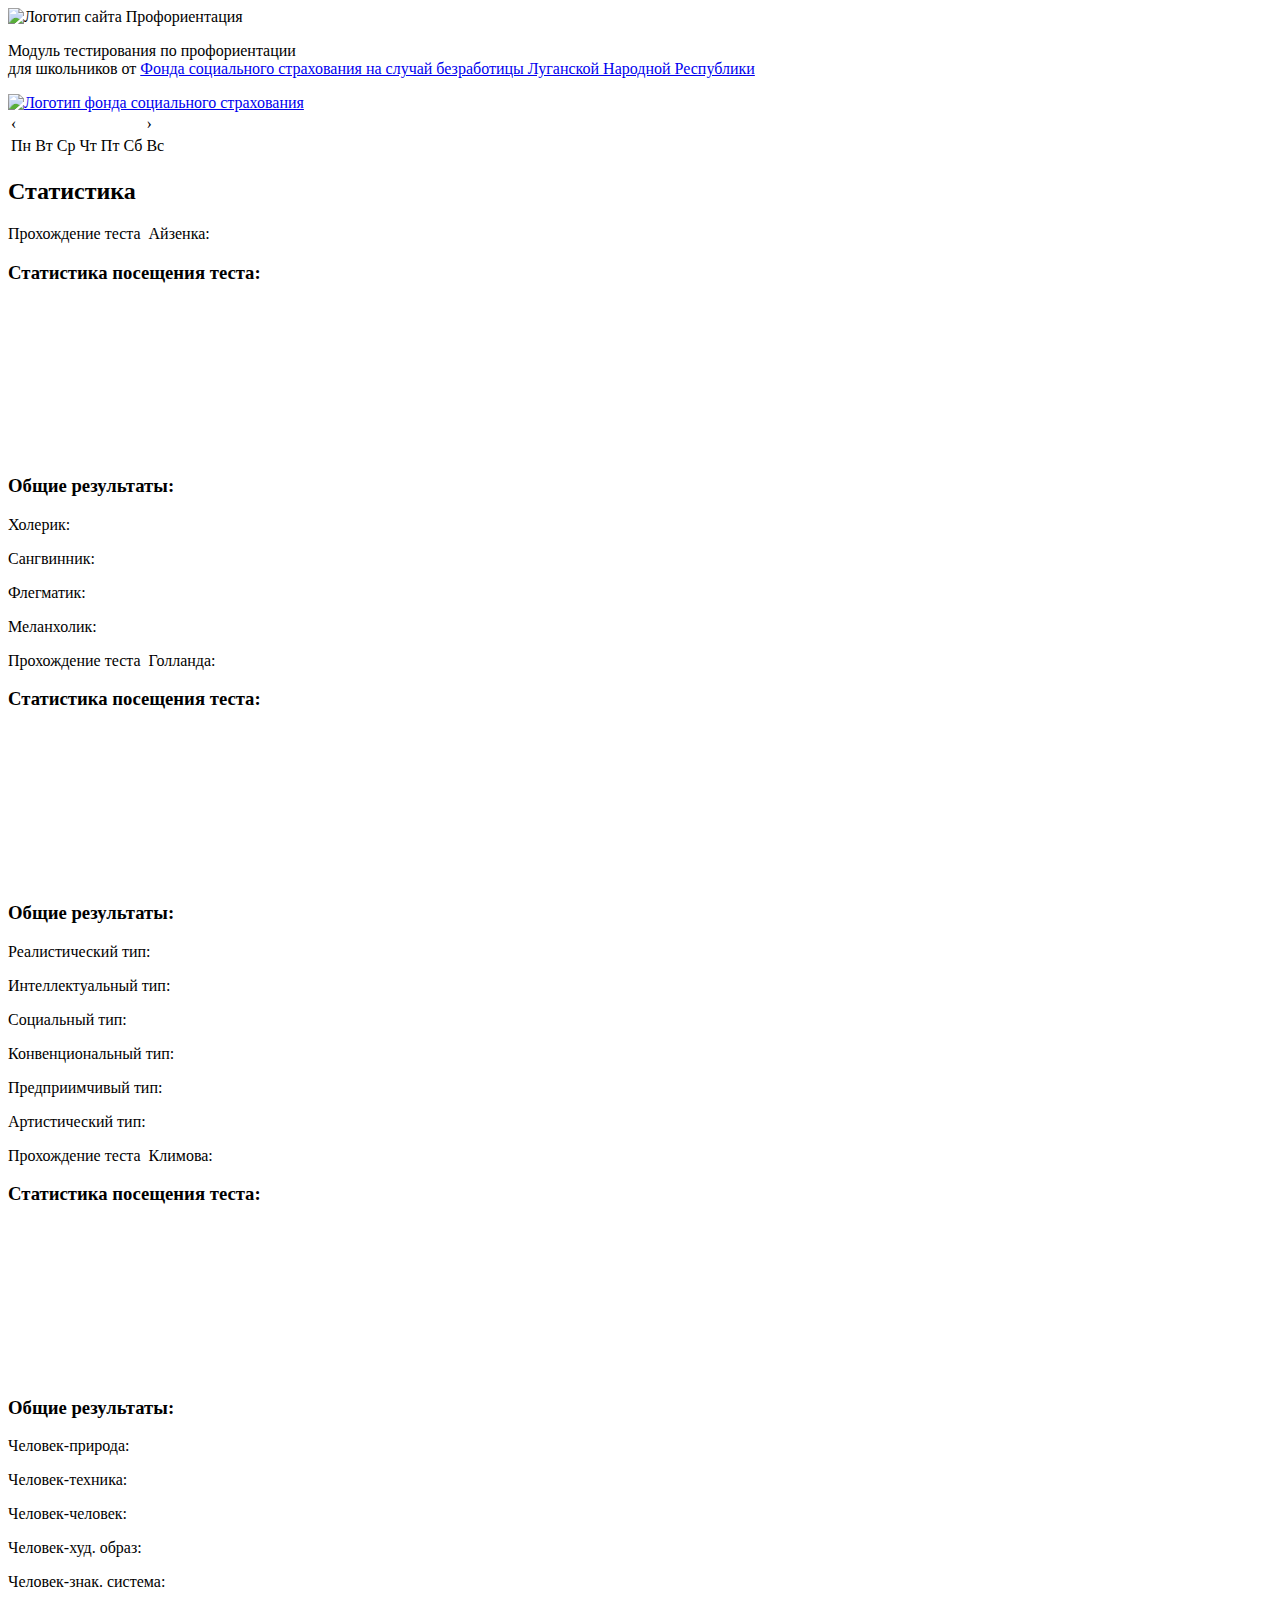
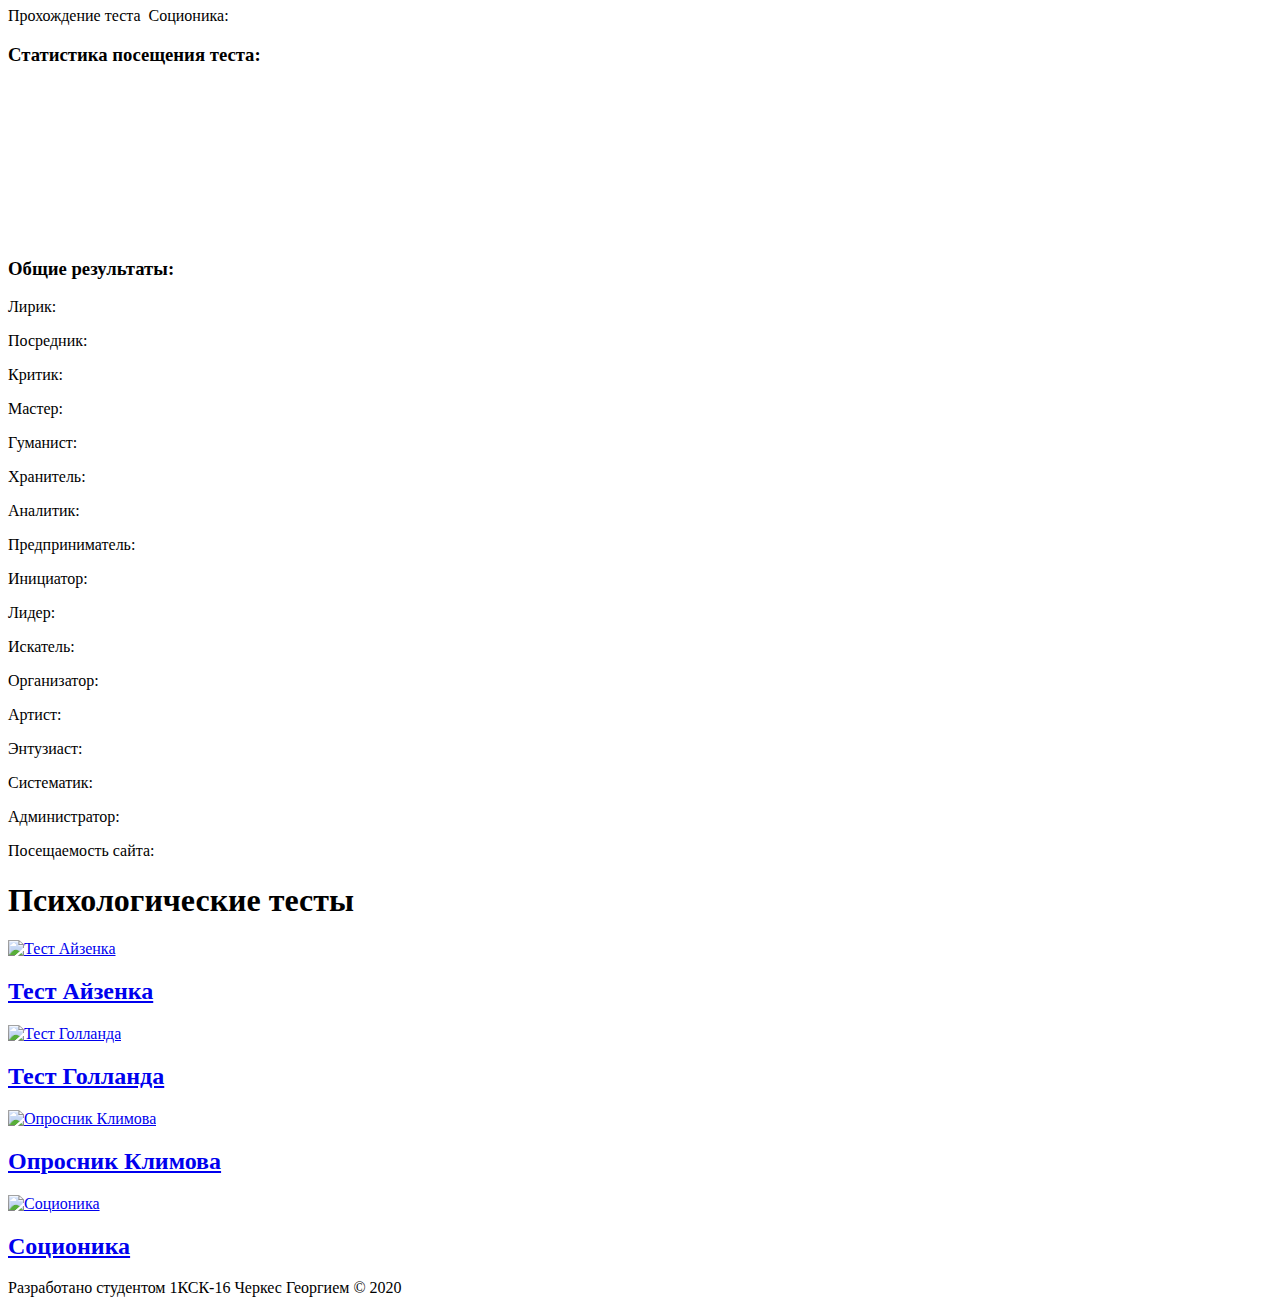
==== index.html @ f9b67e3a "index" ====
<!DOCTYPE html>
<html lang="ru">
<head>
	<meta charset="UTF-8">
	<meta name="viewport" content="width=device-width, user-scalable=no">
	<meta name="description" content="Психологические тесты для определения профориентации">
	<meta name="robots" content="index">
	<!-- <base href="https://gillgate.github.io/career-guidance/"> -->
	<link rel="stylesheet" href="css/style.min.css">
	<title>Профориентация</title>
</head>
<body>
	<header class="header">
		<div class="container header__wrapper">
			<a class="header__logo">
				<img src="img/logo.png" alt="Логотип сайта Профориентация">
			</a>
			<p class="header__caption">
				<span>Модуль тестирования по профориентации</span> <br>
				для школьников от <a href="https://www.fssblnr.su">Фонда социального страхования на случай безработицы Луганской Народной Республики</a>
			</p>
			<a href="https://www.fssblnr.su" class="header__logo header__logo--fss" target="_blank">
				<img src="img/fsslnr.png" alt="Логотип фонда социального страхования">
			</a>
		</div>
	</header>
	<main class="main">
		<div class="container">
			<div class="main__wrapper">
				<aside class=" main__aside aside">
					<div class="aside__calendar">
						<table id="calendar2">
						  <thead>
						    <tr><td>‹</td><td colspan="5"></td><td>›
						    </td></tr><tr><td>Пн</td><td>Вт</td><td>Ср</td><td>Чт</td><td>Пт</td><td>Сб</td><td>Вс
						  <tbody>
						</tbody></td></tr></thead></table>
					</div>
					<div class="aside__data">
						<h2 class="aside__title">
							Статистика
						</h2>
						<div class="statistic">
							<div class="statistic__item">
								<p class="statistic__text">
									Прохождение теста&nbsp;<span class="statistic__open"> Айзенка</span>: <span id="statTestIsenk"></span>
								</p>
								<div class="statistic__data">
									<div class="statistic__leftside">
										<h3 class="statistic__title">Статистика посещения теста:</h3>
										<div class="chart-container statistic__chart">
											<canvas id="isenkStatisitc"></canvas>
										</div>
									</div>
									<div class="statistic__rightside statistic__rightside--isenk">
										<h3 class="statistic__title">Общие результаты:</h3>
										<div class="statistic__dataList">
											<p class="statistic__dataItem">
												Холерик: <span id="statTestIsenkHol"></span>
											</p>
											<p class="statistic__dataItem">
												Сангвинник: <span id="statTestIsenkSan"></span>
											</p>
											<p class="statistic__dataItem">
												Флегматик: <span id="statTestIsenkPhl"></span>
											</p>
											<p class="statistic__dataItem">
												Меланхолик: <span id="statTestIsenkMel"></span>
											</p>
										</div>
										<div class="statistic__close"></div>
									</div>
								</div>
							</div>
							<div class="statistic__item">
								<p class="statistic__text">
									Прохождение теста&nbsp;<span class="statistic__open"> Голланда</span>: <span id="statTestGolland"></span>
								</p>
								<div class="statistic__data">
									<div class="statistic__leftside">
										<h3 class="statistic__title">Статистика посещения теста:</h3>
										<div class="chart-container statistic__chart">
											<canvas id="gollandStatisitc"></canvas>
										</div>
									</div>
									<div class="statistic__rightside statistic__rightside--golland">
										<h3 class="statistic__title">Общие результаты:</h3>
										<div class="statistic__dataList">
											<p class="statistic__dataItem">
												Реалистический тип: <span id="statTestGollandReal"></span>
											</p>
											<p class="statistic__dataItem">
												Интеллектуальный тип: <span id="statTestGollandInt"></span>
											</p>
											<p class="statistic__dataItem">
												Социальный тип: <span id="statTestGollandSoc"></span>
											</p>
											<p class="statistic__dataItem">
												Конвенциональный тип: <span id="statTestGollandCon"></span>
											</p>
											<p class="statistic__dataItem">
												Предприимчивый тип: <span id="statTestGollandPredp"></span>
											</p>
											<p class="statistic__dataItem">
												Артистический тип: <span id="statTestGollandArt"></span>
											</p>
										</div>
										<div class="statistic__close"></div>
									</div>
								</div>
							</div>
							<div class="statistic__item">
								<p class="statistic__text">
									Прохождение теста&nbsp;<span class="statistic__open"> Климова</span>: <span id="statTestDDO"></span>
								</p>
								<div class="statistic__data">
									<div class="statistic__leftside">
										<h3 class="statistic__title">Статистика посещения теста:</h3>
										<div class="chart-container statistic__chart">
											<canvas id="ddoStatisitc"></canvas>
										</div>
									</div>
									<div class="statistic__rightside statistic__rightside--ddo">
										<h3 class="statistic__title">Общие результаты:</h3>
										<div class="statistic__dataList">
											<p class="statistic__dataItem">
												Человек-природа: <span id="statTestDDOHumN"></span>
											</p>
											<p class="statistic__dataItem">
												Человек-техника: <span id="statTestDDOHumT"></span>
											</p>
											<p class="statistic__dataItem">
												Человек-человек: <span id="statTestDDOHumH"></span>
											</p>
											<p class="statistic__dataItem">
												Человек-худ. образ: <span id="statTestDDOHumA"></span>
											</p>
											<p class="statistic__dataItem">
												Человек-знак. система: <span id="statTestDDOHumS"></span>
											</p>
										</div>
										<div class="statistic__close"></div>
									</div>
								</div>
							</div>
							<div class="statistic__item">
								<p class="statistic__text">
									Прохождение теста&nbsp;<span class="statistic__open"> Соционика</span>: <span id="statTestSocio"></span>
								</p>
								<div class="statistic__data">
									<div class="statistic__leftside">
										<h3 class="statistic__title">Статистика посещения теста:</h3>
										<div class="chart-container statistic__chart">
											<canvas id="socioStatisitc"></canvas>
										</div>
									</div>
									<div class="statistic__rightside statistic__rightside--socio">
										<h3 class="statistic__title">Общие результаты:</h3>
										<div class="statistic__dataList">
											<div class="statistic__dataBlock">
												<p class="statistic__dataItem">
													Лирик: <span id="statTestSocio--iiei"></span>
												</p>
												<p class="statistic__dataItem">
													Посредник: <span id="statTestSocio--iies"></span>
												</p>
												<p class="statistic__dataItem">
													Критик: <span id="statTestSocio--iili"></span>
												</p>
												<p class="statistic__dataItem">
													Мастер: <span id="statTestSocio--iils"></span>
												</p>
												<p class="statistic__dataItem">
													Гуманист: <span id="statTestSocio--irei"></span>
												</p>
												<p class="statistic__dataItem">
													Хранитель: <span id="statTestSocio--ires"></span>
												</p>
												<p class="statistic__dataItem">
													Аналитик: <span id="statTestSocio--irli"></span>
												</p>
												<p class="statistic__dataItem">
													Предприниматель: <span id="statTestSocio--erli"></span>
												</p>
											</div>
											<div class="statistic__dataBlock">
												<p class="statistic__dataItem">
													Инициатор: <span id="statTestSocio--eiei"></span>
												</p>
												<p class="statistic__dataItem">
													Лидер: <span id="statTestSocio--eies"></span>
												</p>
												<p class="statistic__dataItem">
													Искатель: <span id="statTestSocio--eili"></span>
												</p>
												<p class="statistic__dataItem">
													Организатор: <span id="statTestSocio--eils"></span>
												</p>
												<p class="statistic__dataItem">
													Артист: <span id="statTestSocio--erei"></span>
												</p>
												<p class="statistic__dataItem">
													Энтузиаст: <span id="statTestSocio--eres"></span>
												</p>
												<p class="statistic__dataItem">
													Систематик: <span id="statTestSocio--irls"></span>
												</p>
												<p class="statistic__dataItem">
													Администратор: <span id="statTestSocio--erls"></span>
												</p>
											</div>
										</div>
										<div class="statistic__close"></div>
									</div>
								</div>
							</div>
						</div>
						<p class="aside__text">
							Посещаемость сайта: <span id="statTotal"></span>
						</p>
					</div>
				</aside>
				<section class="main__content home">
					<h1 class="home__title">Психологические тесты</h1>
					<div class="home__list">
						<a href="isenk.html" class="home__item">
							<div class="home__image">
								<img src="img/isenk-bg.jpg" alt="Тест Айзенка">
							</div>
							<h2 class="home__testName">Тест Айзенка</h2>
						</a>
						<a href="golland.html" class="home__item">
							<div class="home__image">
								<img src="img/golland-bg.jpg" alt="Тест Голланда">
							</div>
							<h2 class="home__testName">Тест Голланда</h2>
						</a>
						<a href="ddo.html" class="home__item">
							<div class="home__image">
								<img src="img/ddo-bg.jpg" alt="Опросник Климова">
							</div>
							<h2 class="home__testName">Опросник Климова</h2>
						</a>
						<a href="socio.html" class="home__item">
							<div class="home__image">
								<img src="img/socio-bg.jpg" alt="Соционика">
							</div>
							<h2 class="home__testName">Соционика</h2>
						</a>
					</div>
				</section>
			</div>
		</div>
	</main>
	<footer class="footer">
		<p class="footer__text">
			Разработано студентом 1КСК-16 Черкес Георгием © 2020
		</p>
	</footer>








	<script src="js/all.js"></script>
	<!-- Yandex.Metrika counter --> 
	<script type="text/javascript"> (function(m,e,t,r,i,k,a){m[i]=m[i]||function(){(m[i].a=m[i].a||[]).push(arguments)}; m[i].l=1*new Date();k=e.createElement(t),a=e.getElementsByTagName(t)[0],k.async=1,k.src=r,a.parentNode.insertBefore(k,a)}) (window, document, "script", "https://mc.yandex.ru/metrika/tag.js", "ym"); ym(64530541, "init", { clickmap:true, trackLinks:true, accurateTrackBounce:true, webvisor:true }); </script> <noscript><div><img src="https://mc.yandex.ru/watch/64530541" style="position:absolute; left:-9999px;" alt=""></div></noscript>
	<!-- /Yandex.Metrika counter -->
	<!-- Google Analytics -->
	<script async="" src="https://www.googletagmanager.com/gtag/js?id=UA-168129735-1"></script>
	<script>
	  window.dataLayer = window.dataLayer || [];
	  function gtag(){dataLayer.push(arguments);}
	  gtag('js', new Date());

	  gtag('config', 'UA-168129735-1');
	</script>
	<!-- /Google Analytics -->
</body>
</html>
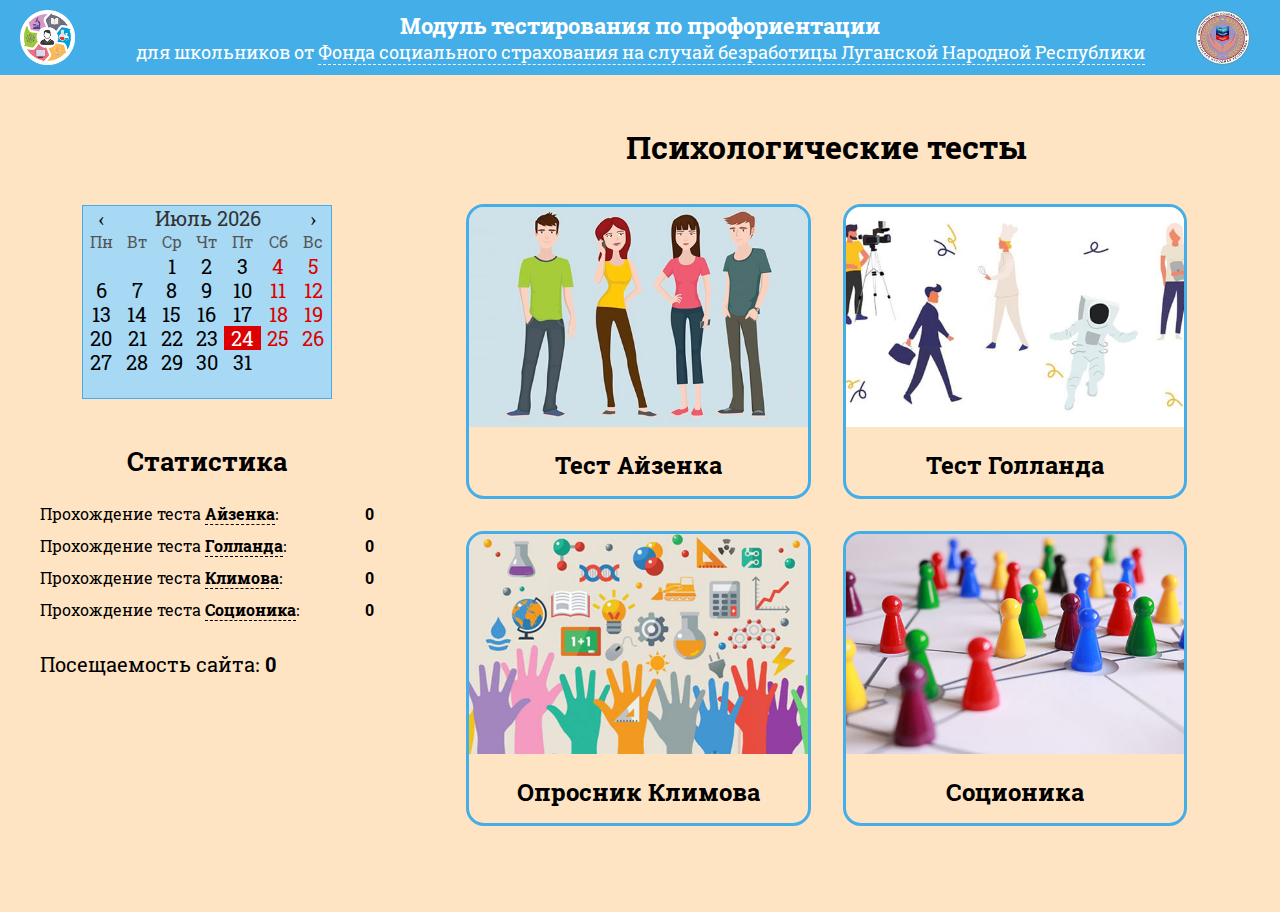
==== commit ee796ff9: "Update index.html" ====
--- a/index.html
+++ b/index.html
@@ -17,9 +17,9 @@
 			</a>
 			<p class="header__caption">
 				<span>Модуль тестирования по профориентации</span> <br>
-				для школьников от <a href="https://www.fssblnr.su">Фонда социального страхования на случай безработицы Луганской Народной Республики</a>
+				для школьников от <a href="https://rcz-lnr.ru/">Фонда социального страхования на случай безработицы Луганской Народной Республики</a>
 			</p>
-			<a href="https://www.fssblnr.su" class="header__logo header__logo--fss" target="_blank">
+			<a href="https://rcz-lnr.ru/" class="header__logo header__logo--fss" target="_blank">
 				<img src="img/fsslnr.png" alt="Логотип фонда социального страхования">
 			</a>
 		</div>
@@ -254,7 +254,7 @@
 	</main>
 	<footer class="footer">
 		<p class="footer__text">
-			Разработано студентом 1КСК-16 Черкес Георгием © 2020
+			 
 		</p>
 	</footer>
 
@@ -280,4 +280,4 @@
 	</script>
 	<!-- /Google Analytics -->
 </body>
-</html>+</html>
--- a/css/style.min.css
+++ b/css/style.min.css
@@ -0,0 +1 @@
+@font-face{font-family:'Roboto Slab';src:url(../fonts/RobotoSlab-Regular.woff2) format('woff2'),url(../fonts/RobotoSlab-Regular.woff) format('woff');font-weight:400;font-style:normal;font-display:fallback}@font-face{font-family:'Roboto Slab';src:url(../fonts/RobotoSlab-Bold.woff2) format('woff2'),url(../fonts/RobotoSlab-Bold.woff) format('woff');font-weight:700;font-style:normal;font-display:fallback}@-webkit-keyframes chartjs-render-animation{from{opacity:.99}to{opacity:1}}@keyframes chartjs-render-animation{from{opacity:.99}to{opacity:1}}.chartjs-render-monitor{-webkit-animation:1ms chartjs-render-animation;animation:1ms chartjs-render-animation}.chartjs-size-monitor,.chartjs-size-monitor-expand,.chartjs-size-monitor-shrink{position:absolute;direction:ltr;left:0;top:0;right:0;bottom:0;overflow:hidden;pointer-events:none;visibility:hidden;z-index:-1}.chartjs-size-monitor-expand>div{position:absolute;width:1000000px;height:1000000px;left:0;top:0}.chartjs-size-monitor-shrink>div{position:absolute;width:200%;height:200%;left:0;top:0}blockquote,body,code,dd,div,dl,dt,fieldset,form,h1,h2,h3,h4,h5,h6,input,li,p,pre,td,textarea,th,ul{margin:0;padding:0}table{border-collapse:collapse;border-spacing:0}abbr,fieldset,img{border:0}address,caption,cite,code,dfn,em,strong,th,var{font-style:normal;font-weight:400}ul li{list-style:none}caption,th{text-align:left}h1,h2,h3,h4,h5,h6{font-size:100%;font-weight:400}sup{vertical-align:text-top}sub{vertical-align:text-bottom}input,select,textarea{font-family:inherit;font-size:inherit;font-weight:inherit}legend{color:#000}article,aside,details,figcaption,figure,footer,header,hgroup,main,menu,nav,section{display:block}html{overflow-x:hidden;font-family:"Roboto Slab","Times New Roman",serif;font-size:16px}body{background:bisque}img{max-width:100%;height:auto}.header{background:#43aee8}.header a{color:#fff;text-decoration:none;transition:color .3s}.header a[href]:active{color:#ccc}.header__wrapper{display:flex;flex-wrap:wrap;margin-left:0;margin-right:0;align-items:center;padding:10px 0}.header__logo{display:flex;align-items:center;color:#fff;text-decoration:none}.header__logo img{width:55px;padding-right:10px}.header__caption{text-align:center;color:#fff;margin:0 auto;box-sizing:border-box;font-size:1.125rem}.header__caption span{font-weight:700;font-size:1.4rem}.header__caption a{border-bottom:1px dashed #fff}.header__nav{margin-left:auto}.header__nav a{margin-left:20px}.container{max-width:1400px;margin:0 auto;padding-left:20px;padding-right:20px}.main__wrapper{display:flex;flex-wrap:wrap;margin-left:0;margin-right:0;justify-content:space-around}.main__aside{box-sizing:border-box;word-wrap:break-word;margin-left:0;margin-right:0;width:calc(33.333333333333336% - 0px);max-width:334px}.main__content{box-sizing:border-box;word-wrap:break-word;margin-left:0;margin-right:0;width:calc(66.66666666666667% - 0px)}.aside{padding-top:130px}.aside span{font-weight:700}.aside__calender{height:194px}.aside #calendar2{width:250px;margin:0 auto;line-height:1.2em;font-size:20px;text-align:center;border:1px solid #43aee8;background:#a7d9f4}.aside #calendar2 thead tr:last-child{font-size:16px;color:#555}.aside #calendar2 thead tr:nth-child(1) td:nth-child(2){color:#323232}.aside #calendar2 thead tr:first-child td:nth-child(odd){cursor:pointer;-webkit-user-select:none;-moz-user-select:none;-ms-user-select:none;user-select:none}.aside #calendar2 tbody td{color:#000}.aside #calendar2 #calendar2 .holiday,.aside #calendar2 tbody td:nth-child(n+6){color:#dc0000}.aside #calendar2 tbody td.today{background:#dc0000;color:#fff}.aside__title{margin:45px 0 25px;text-align:center;font-size:26px;font-weight:700}.aside__text{margin-top:30px;font-size:20px}.statistic__item{position:relative;margin-bottom:10px}.statistic__text{display:flex}.statistic__text span:last-child{padding-left:20px;margin-left:auto}.statistic__open{border-bottom:1px dashed #000;cursor:pointer}.statistic__data{display:none;background:bisque;border:2px solid #0037a1;border-radius:20px;position:absolute;top:0;right:0;transform:translateX(101%) translateY(-40%);box-shadow:0 16px 38px -12px rgba(0,0,0,.3),0 4px 25px 0 rgba(0,0,0,.08),0 8px 10px -5px rgba(0,0,0,.14)}.statistic__leftside{width:350px;padding:0 20px;align-self:center}.statistic__chart{width:100%;height:175px;margin:0 auto 15px;position:relative}.statistic__rightside{padding:0 20px;border-left:1px solid #0037a1;position:relative}.statistic__rightside--isenk{width:250px}.statistic__rightside--isenk .statistic__dataItem{width:200px;margin-top:20px}.statistic__rightside--golland{width:260px}.statistic__rightside--golland .statistic__dataItem{margin-top:10px}.statistic__rightside--ddo{width:260px}.statistic__rightside--ddo .statistic__dataItem{margin-top:15px}.statistic__rightside--socio{width:400px}.statistic__rightside--socio .statistic__title{margin-bottom:0}.statistic__rightside--socio .statistic__dataList{display:flex}.statistic__rightside--socio .statistic__dataItem{margin-top:10px}.statistic__title{font-size:20px;font-weight:700;margin:15px 0}.statistic__dataBlock{width:185px;margin-bottom:20px}.statistic__dataBlock:first-child{margin-right:auto}.statistic__dataItem{width:inherit;display:flex}.statistic__dataItem span{margin-left:auto}.statistic__close{position:absolute;top:8px;right:10px;width:28px;height:28px;opacity:.3;cursor:pointer;transition:opacity .3s}.statistic__close:hover{opacity:1}.statistic__close:after,.statistic__close:before{position:absolute;left:15px;content:'';height:29px;width:3px;background-color:#0037a1}.statistic__close:before{transform:rotate(45deg)}.statistic__close:after{transform:rotate(-45deg)}.home{margin-top:50px}.home__title{font-size:2rem;font-weight:700;text-align:center}.home__list{display:flex;flex-wrap:wrap;box-sizing:border-box;word-wrap:break-word;width:calc(100% - 0px);justify-content:center;margin:20px auto}.home__item{box-sizing:border-box;word-wrap:break-word;width:calc(41.66666666666667% - 0px);margin:16px;text-decoration:none;color:#000;font-size:1.5rem;text-align:center;border:3px solid #43aee8;border-radius:18px;transition:border .3s}.home__item:hover{border-color:#0037a1}.home__image img{border-radius:15px 15px 0 0;width:100%;height:220px;-o-object-fit:cover;object-fit:cover}.home__testName{padding:15px 5px;font-weight:700}.reveal{text-align:center;font-size:1.125rem;margin-top:50px}.reveal__wrapper{padding-bottom:18px}.reveal__description{width:800px;margin:0 auto}.reveal__image{width:600px;min-height:340px;margin:0 auto -77px}.reveal__title{display:inline-block;padding:10px 24px;font-size:2.5rem;font-weight:700}.reveal__text{margin-top:30px;padding:0 110px}.reveal__text span{font-weight:700}.reveal__btn{margin:35px 0;padding:12px 24px;font-family:"Roboto Slab","Times New Roman",serif;font-size:1.438rem;background-color:#f55a4e;color:#000;text-decoration:none;border:3px solid bisque;border-radius:8px;transition:color .3s,background .3s;cursor:pointer}.reveal__btn:hover{background-color:#f32c1e}.reveal__btn:focus{outline:0;color:#00000078}.reveal__result{display:none}.reveal--isenk .reveal__title{background-color:rgba(207,225,233,.8)}.reveal--golland .reveal__title{background-color:rgba(255,255,255,.8)}.reveal--ddo .reveal__title{background-color:rgba(233,227,215,.8)}.reveal--socio .reveal__title{background-color:rgba(235,229,241,.5)}.test{display:none;text-align:center}.test__title{margin-top:-26px;margin-bottom:30px;font-size:2.25rem;font-weight:700}.test__caption{font-size:1.375rem}.test__order{margin-top:30px;font-size:1.25rem}.test__order span{font-weight:700}.test__item{width:1000px;margin:0 auto;display:none;box-sizing:border-box}.test__item--active{display:block}.test__buttons{display:flex;flex-wrap:wrap;justify-content:center;margin:30px 0 0}.test__button{cursor:pointer;-webkit-user-select:none;-moz-user-select:none;-ms-user-select:none;user-select:none}.test__button input{display:none}.test__imgWrapper{width:100%;height:100%;margin:0;display:flex;flex-direction:column}.test__imgWrapper figcaption{margin:auto;padding:20px;font-size:1.563rem}.test__btn{display:inline-block;margin:30px 0}.isenk__item{width:820px;padding:0 40px;border:4px solid #0037a1;border-radius:25px}.isenk__title{display:flex;justify-content:center;align-items:center;min-height:111px;margin-top:30px;font-size:1.75rem}.isenk__buttons{margin:55px 0 50px;font-size:1.563rem}.isenk__button{padding:10px 0;display:inline-block;width:98px;border-radius:5px;transition:background .2s}.isenk__button--yes{background-color:#4caf50;margin-right:25px}.isenk__button--yes:hover{background-color:#449d48}.isenk__button--no{background-color:#f44336}.isenk__button--no:hover{background-color:#e11b0c}.golddo__button{width:370px;transition:border .3s;border:3px solid #43aee8;border-radius:34px;box-shadow:0 16px 38px -12px rgba(0,0,0,.3),0 4px 25px 0 rgba(0,0,0,.08),0 8px 10px -5px rgba(0,0,0,.14)}.golddo__button:hover{border-color:#0037a1}.golddo__button:first-child{margin-right:50px}.golddo__image{height:250px}.golddo__image img{width:100%;height:100%;-o-object-fit:cover;object-fit:cover;border-radius:30px 30px 0 0;opacity:0;transition:opacity .3s}.golddo__image img.loaded{opacity:1}.socio .test__title{margin-top:0;margin-bottom:-16px}.socio__item{position:relative}.socio__order{display:inline-block;margin:0;padding:5px 10px;border-radius:10px;background:#f55549;position:absolute;top:-18px;left:50%;transform:translateX(-50%)}.socio__buttons{width:700px;margin:80px auto;padding:30px 50px;background:#ebf6fd;border-radius:25px;box-sizing:border-box;box-shadow:0 16px 38px -12px rgba(0,0,0,.3),0 4px 25px 0 rgba(0,0,0,.08),0 8px 10px -5px rgba(0,0,0,.14)}.socio__button{display:flex;justify-content:center;align-items:center;min-height:78px;margin:20px 0;padding:15px 55px;font-size:1.625rem;background:#fff;border-radius:20px;transition:background .4s;box-shadow:0 2px 2px 0 rgba(0,0,0,.14),0 3px 1px -2px rgba(0,0,0,.2),0 1px 5px 0 rgba(0,0,0,.12)}.socio__button:hover{background:#eee}.socio .test__btn{margin-top:-40px}.testResult{margin-bottom:40px}.testResult__wrapper{width:900px;margin:70px auto;font-size:1.125rem}.testResult__item{display:none}.testResult__caption{font-size:1.375rem}.testResult__image{width:270px;min-height:340px;margin:30px auto}.testResult__title{margin-top:30px;font-weight:700;font-size:1.625rem}.testResult__text{padding:0 100px;margin-top:30px;text-align:left}.testResult__text p{padding-top:10px}.testResult__text span{font-weight:700}.testResult__list{padding-left:25px}.testResult__list li{display:list-item;list-style:square}.testResult__chart{width:1100px;margin:0 auto;position:relative}.testResult__chart span{padding:0 15px}.testResult__btn{margin-top:50px;margin-bottom:-40px}.isenkResult__item{width:600px;margin:0 auto 40px;display:none}.isenkResult__title{font-weight:700;font-size:2.125rem;margin-top:10px;margin-bottom:30px}.isenkResult .testResult__btn{margin-top:0}.footer{margin-top:50px}.footer__text{text-align:center;font-size:12px}@media screen and (max-width:1240px){.header__caption{width:810px}}@media screen and (max-width:1024px){.header__caption{width:450px}.container{padding-left:15px;padding-right:15px}.main__aside{width:calc(0% - 0px);display:none}.main__content{width:calc(100% - 0px)}.home{margin-top:40px}.home__item{width:calc(37.5% - 0px)}.reveal{margin-top:30px}.reveal__description{width:600px}.reveal__image{width:500px;min-height:auto;margin-bottom:10px}.reveal__title{background:bisque!important}.reveal__text{margin-top:15px;padding:0}.test__title{margin-top:20px}.test__item{width:auto}.isenk__item{width:650px}.isenk__title{min-height:148px}.golddo__button:first-child{margin-right:35px}.golddo__button{width:280px}.golddo__image{height:195px}.socio__buttons{width:680px}.testResult__wrapper{width:auto}.testResult__chart{width:100%}}@media screen and (max-width:720px){html{font-size:14px}.header__caption{width:300px}.container{padding-left:10px;padding-right:10px}.home__item{width:calc(75% - 0px)}.reveal__description{width:auto}.reveal__text{padding:0 10px}.isenk__item{width:500px;padding:0 15px}.golddo__button{width:240px}.golddo__image{height:166px}.socio__buttons{width:auto;margin:30px 15px;padding:25px 20px}.socio__button{padding:5px 20px;min-height:114px}.testResult__image{width:220px;min-height:auto}.testResult__title{padding:0 20px}.isenkResult__item{width:480px}}@media screen and (max-width:576px){html{font-size:13px}.header__wrapper{justify-content:center;padding:20px 0}.header__caption{width:230px}.header__nav{width:100%;text-align:center;margin:20px 0 0}.header__nav a{margin-left:0}.container{padding-left:5px;padding-right:5px}.home__item{margin:10px}.reveal__description{padding:0 20px}.reveal__image{width:auto}.reveal__text{padding:0}.test__order{margin:10px}.test__imgWrapper figcaption{font-size:1.1rem}.isenk__item{width:auto;margin:0 10px}.isenk__title{min-height:168px}.isenk__button{padding:15px 0}.isenk__button--yes{margin-right:15px}.golddo__button:first-child{margin-right:0;margin-bottom:20px}.golddo__button{width:70%}.golddo__image{height:200px}.socio{padding-top:2px}.testResult__text{margin-top:10px;padding:0 30px}.isenkResult__item{width:auto;padding:0 20px}}@media screen and (min-width:720px) and (max-width:576px){.home__image img{height:170px}}@media screen and (min-width:0px) and (max-width:425px){.golddo__button{width:90%}}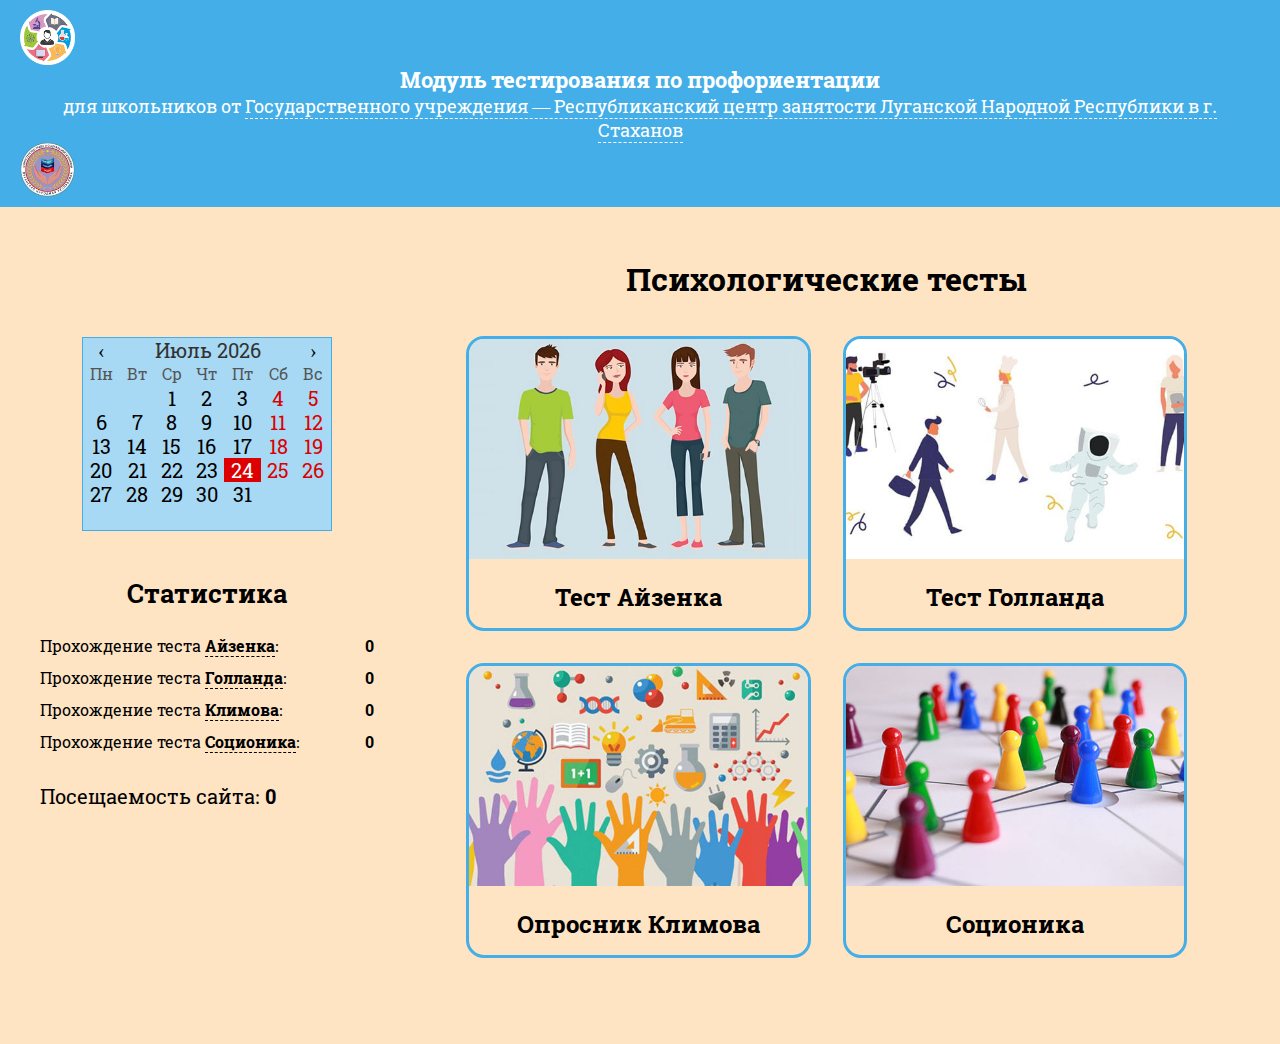
==== commit 7379c755: "Update index.html" ====
--- a/index.html
+++ b/index.html
@@ -17,7 +17,7 @@
 			</a>
 			<p class="header__caption">
 				<span>Модуль тестирования по профориентации</span> <br>
-				для школьников от <a href="https://rcz-lnr.ru/">Фонда социального страхования на случай безработицы Луганской Народной Республики</a>
+				для школьников от <a href="https://rcz-lnr.ru/">Государственного учреждения — Республиканский центр занятости Луганской Народной Республики в г. Стаханов</a>
 			</p>
 			<a href="https://rcz-lnr.ru/" class="header__logo header__logo--fss" target="_blank">
 				<img src="img/fsslnr.png" alt="Логотип фонда социального страхования">
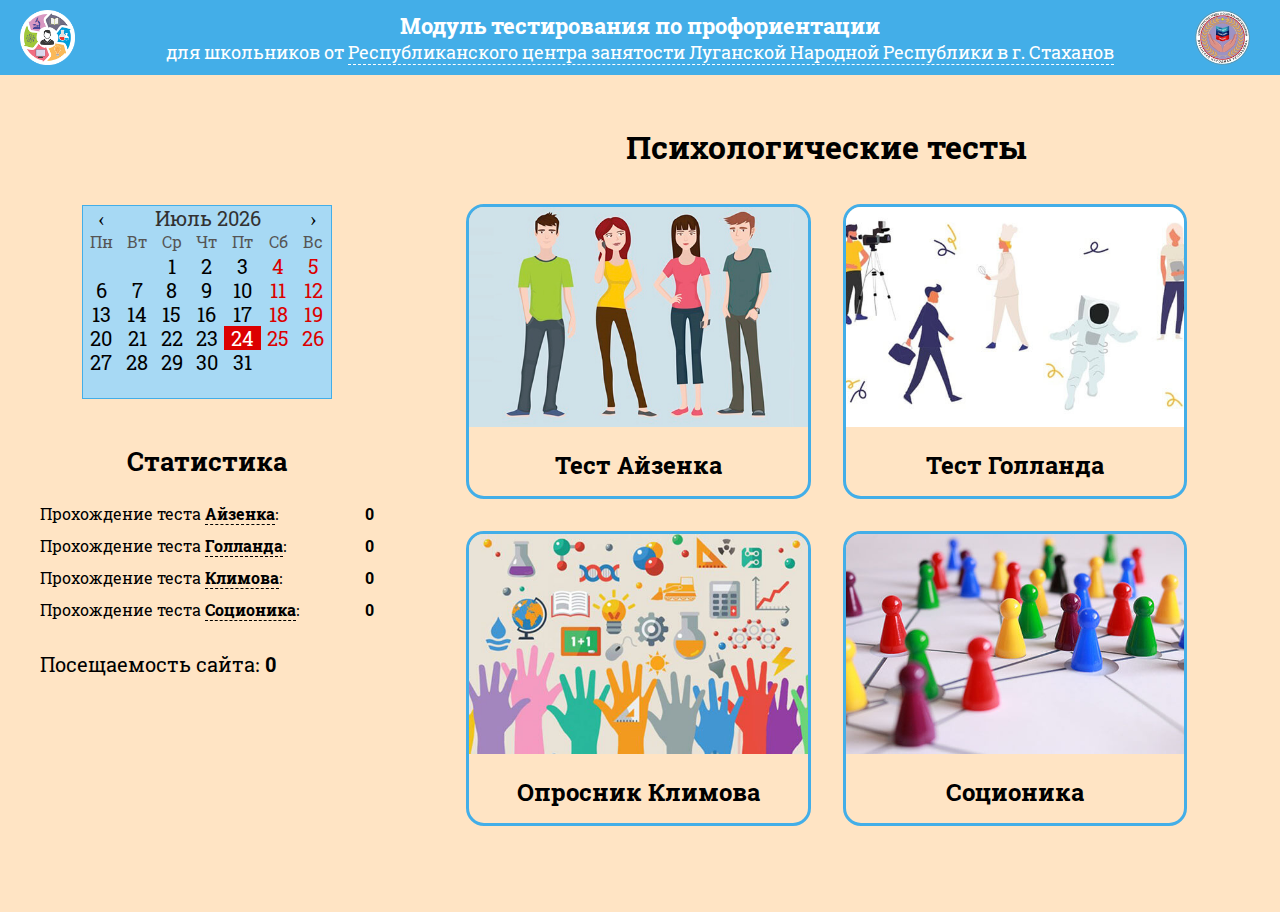
==== commit 04ff5755: "Update index.html" ====
--- a/index.html
+++ b/index.html
@@ -17,7 +17,7 @@
 			</a>
 			<p class="header__caption">
 				<span>Модуль тестирования по профориентации</span> <br>
-				для школьников от <a href="https://rcz-lnr.ru/">Государственного учреждения — Республиканский центр занятости Луганской Народной Республики в г. Стаханов</a>
+				для школьников от <a href="https://rcz-lnr.ru/">Республиканского центра занятости Луганской Народной Республики в г. Стаханов</a>
 			</p>
 			<a href="https://rcz-lnr.ru/" class="header__logo header__logo--fss" target="_blank">
 				<img src="img/fsslnr.png" alt="Логотип фонда социального страхования">
